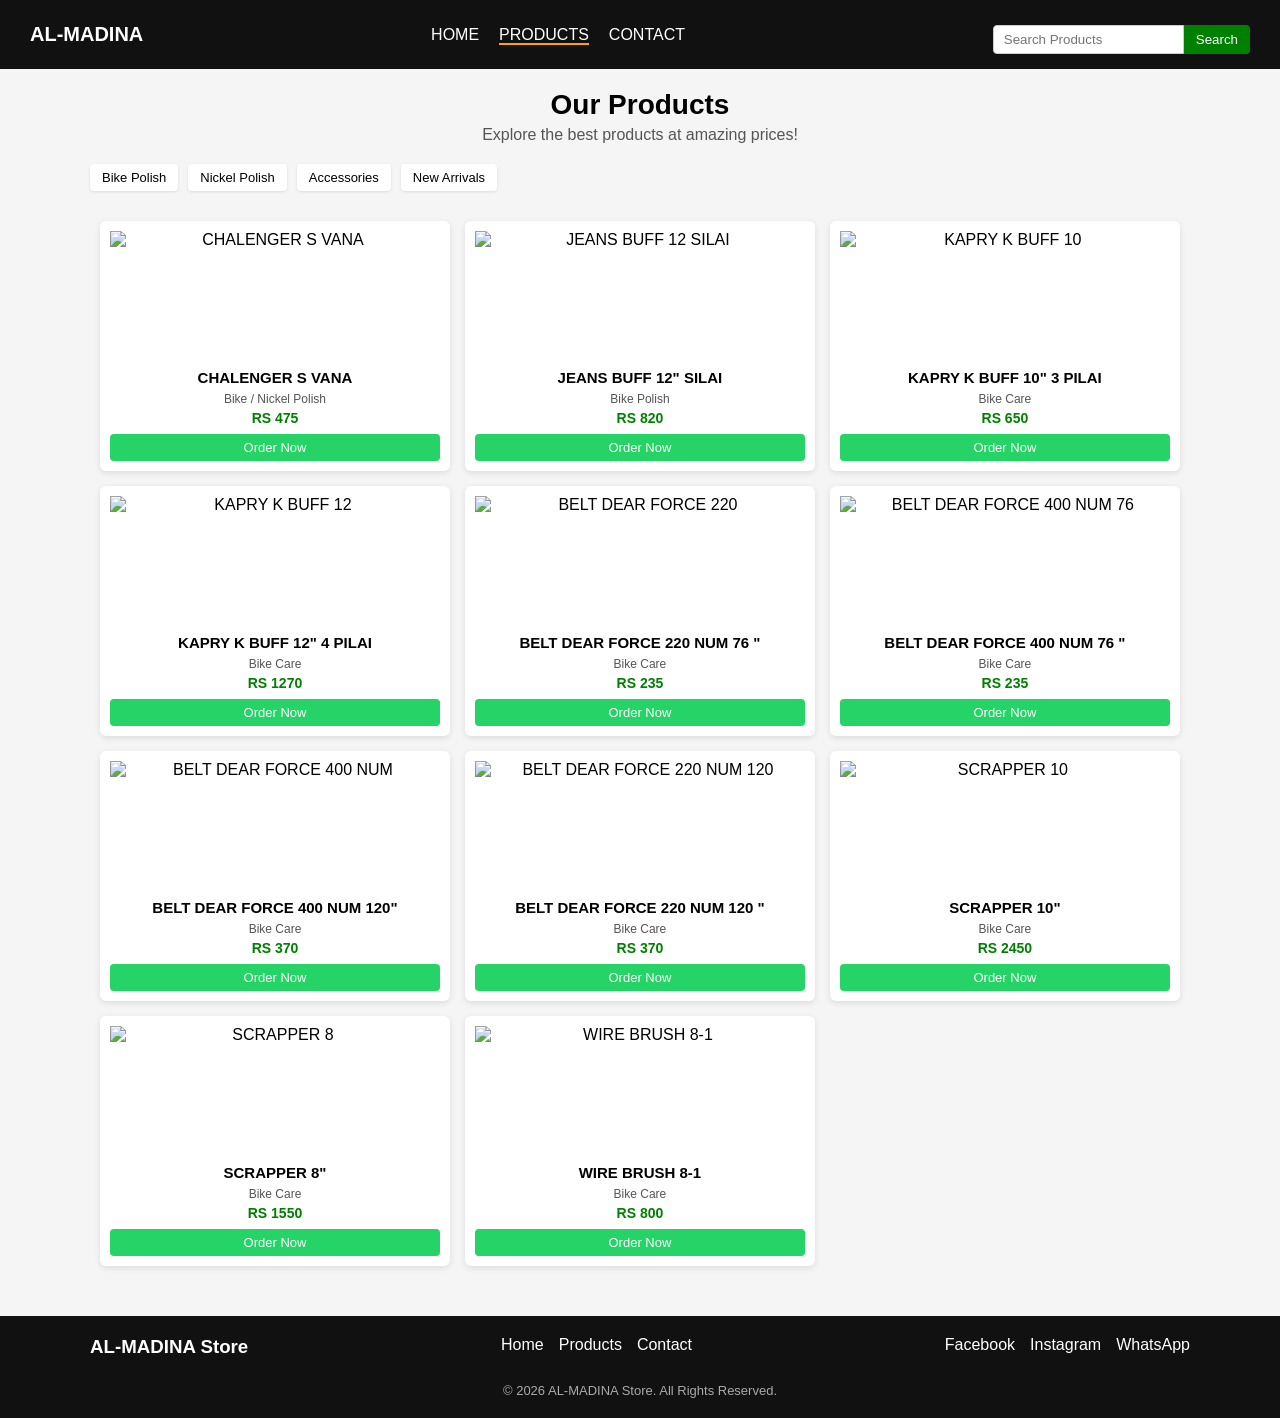
==== product.html @ 308ff264 "Add files via upload" ====
<!DOCTYPE html>
<html lang="en">
<head>
<meta charset="UTF-8">
<meta name="viewport" content="width=device-width, initial-scale=1.0">
<title>AL-MADINA Products</title>
<link rel="stylesheet" href="style.css">
<style>
/* ===== Reset ===== */
* { box-sizing:border-box; margin:0; padding:0; font-family: Arial, sans-serif; }
body { background:#f5f5f5; }

/* ===== Navbar ===== */
.navbar { display:flex; justify-content:space-between; align-items:center; background:#111; color:white; padding:15px 30px; flex-wrap:wrap; }
.navbar .logo { font-size:20px; font-weight:bold; }
.navbar ul { list-style:none; display:flex; gap:20px; }
.navbar ul li a { text-decoration:none; color:white; font-weight:500; }
.navbar ul li a.active { border-bottom:2px solid orange; }

/* ===== Search Bar ===== */
.searchbar { display:flex; margin-left:20px; flex-wrap:wrap; margin-top:10px; }
.searchbar input { padding:6px 10px; border:1px solid #ccc; border-radius:4px 0 0 4px; flex:1; min-width:150px; }
.searchbar .btn { padding:6px 12px; border:none; background:green; color:white; cursor:pointer; border-radius:0 4px 4px 0; }

/* ===== Hero / Page Title ===== */
.hero { text-align:center; margin:20px 0; }
.hero h1 { font-size:28px; margin-bottom:5px; }
.hero p { font-size:16px; color:#555; }

/* ===== Categories ===== */
.categories { max-width:1100px; margin:10px auto 20px auto; display:flex; gap:10px; flex-wrap:wrap; }
.category-item { background:#fff; padding:6px 12px; border-radius:4px; font-size:13px; cursor:pointer; box-shadow:0 1px 3px rgba(0,0,0,0.1); transition:0.2s; }
.category-item:hover { background:orange; color:white; }

/* ===== Products Grid ===== */
.products { max-width:1100px; margin:auto; display:flex; flex-wrap:wrap; gap:15px; padding:10px; }

/* ===== Product Card ===== */
.product-card { background:#fff; width:calc(33.33% - 10px); border-radius:6px; padding:10px; text-align:center; position:relative; box-shadow:0 2px 6px rgba(0,0,0,0.1); transition:0.3s; }
.product-card:hover { transform:translateY(-3px); box-shadow:0 5px 12px rgba(0,0,0,0.2); }
.product-card img { width:100%; height:130px; object-fit:contain; margin-bottom:8px; display:block; }
.product-card h3 { font-size:15px; margin:6px 0; }
.product-card .category { font-size:12px; color:#555; margin-bottom:4px; }
.product-card .old-price { font-size:12px; color:gray; text-decoration:line-through; }
.product-card .new-price { font-size:14px; color:green; font-weight:bold; margin-bottom:8px; }
.product-card .btn { display:block; padding:6px; background:#25d366; color:#fff; text-decoration:none; border-radius:4px; font-size:13px; transition:0.2s; }
.product-card .btn:hover { background:#128c4a; }
.product-card .badge { position:absolute; top:6px; left:6px; background:red; color:white; font-size:11px; padding:3px 6px; border-radius:3px; }

/* ===== Footer ===== */
.footer { background:#111; color:white; padding:20px 0; margin-top:40px; }
.footer-container { max-width:1100px; margin:auto; display:flex; justify-content:space-between; flex-wrap:wrap; }
.footer-logo h3 { margin-bottom:10px; }
.footer-links, .footer-social { display:flex; gap:15px; flex-wrap:wrap; }
.footer-links a, .footer-social a { color:white; text-decoration:none; }
.footer-copy { text-align:center; margin-top:15px; font-size:13px; color:#aaa; }

/* ===== Responsive ===== */
@media(max-width:900px){ .product-card{ width:calc(50% - 10px); } }
@media(max-width:500px){ .product-card{ width:100%; } .navbar{ flex-direction:column; align-items:flex-start; gap:10px; } .searchbar{ width:100%; } }
</style>
</head>
<body>

<div class="main">

  <!-- Navbar -->
  <div class="navbar">
    <div class="logo">AL-MADINA</div>
    <ul>
      <li><a href="index.html">HOME</a></li>
      <li><a href="products.html" class="active">PRODUCTS</a></li>
      <li><a href="contact.html">CONTACT</a></li>
    </ul>
    <div class="searchbar">
      <input type="search" placeholder="Search Products">
      <button class="btn">Search</button>
    </div>
  </div>

  <!-- Hero / Page Title -->
  <div class="hero">
    <h1>Our Products</h1>
    <p>Explore the best products at amazing prices!</p>
  </div>

  <!-- Categories -->
  <div class="categories">
    <div class="category-item">Bike Polish</div>
    <div class="category-item">Nickel Polish</div>
    <div class="category-item">Accessories</div>
    <div class="category-item">New Arrivals</div>
  </div>

  <!-- Products Grid -->
  <div class="products">
    <!-- Product Card 1 -->
    <div class="product-card">
      <img src="images/CHALENGER.png" alt="CHALENGER S VANA">
      <h3>CHALENGER S VANA</h3>
      <p class="category">Bike / Nickel Polish</p>
      <p class="new-price">RS 475</p>
      <a href="https://wa.me/923164080735" class="btn">Order Now</a>
    </div>

    <!-- Product Card 2 -->
    <div class="product-card">
      <img src="images/jeans buff  12.jfif" alt="JEANS BUFF 12 SILAI">
      <h3>JEANS BUFF 12" SILAI</h3>
      <p class="category">Bike Polish</p>
      <p class="new-price">RS 820</p>
       <a href="https://wa.me/923164080735" class="btn">Order Now</a>
    </div>

    <!-- Product Card 3 -->
    <div class="product-card">
      <img src="images/kappary buff.jfif" alt="KAPRY K BUFF 10" 3 PILAI">
      <h3>KAPRY K BUFF 10" 3 PILAI</h3>
      <p class="category">Bike Care</p>
      <p class="new-price">RS 650</p>
       <a href="https://wa.me/923164080735" class="btn">Order Now</a>
    </div>
      <div class="product-card">
      <img src="images/kapray buff 1.jfif" alt="KAPRY K BUFF 12" 4 PILAI">
      <h3>KAPRY K BUFF 12" 4 PILAI</h3>
      <p class="category">Bike Care</p>
      <p class="new-price">RS 1270</p>
       <a href="https://wa.me/923164080735" class="btn">Order Now</a>
    </div>

     <div class="product-card">
      <img src="images/belt.jfif" alt="BELT DEAR FORCE 220" 76">
      <h3>BELT DEAR FORCE 220 NUM 76 "</h3>
      <p class="category">Bike Care</p>
      <p class="new-price">RS 235</p>
       <a href="https://wa.me/923164080735" class="btn">Order Now</a>
    </div>
     <div class="product-card">
      <img src="images/belt.jfif" alt="BELT DEAR FORCE 400 NUM 76">
      <h3>BELT DEAR FORCE 400 NUM 76 "</h3>
      <p class="category">Bike Care</p>
      <p class="new-price">RS 235</p>
       <a href="https://wa.me/923164080735" class="btn">Order Now</a>
    </div>
     <div class="product-card">
      <img src="images/belt.jfif" alt="BELT DEAR FORCE 400 NUM">
      <h3>BELT DEAR FORCE 400 NUM 120"</h3>
      <p class="category">Bike Care</p>
      <p class="new-price">RS 370</p>
       <a href="https://wa.me/923164080735" class="btn">Order Now</a>
    </div>
      <div class="product-card">
      <img src="images/belt.jfif" alt="BELT DEAR FORCE 220 NUM 120">
      <h3>BELT DEAR FORCE 220 NUM 120 "</h3>
      <p class="category">Bike Care</p>
      <p class="new-price">RS 370</p>
       <a href="https://wa.me/923164080735" class="btn">Order Now</a>
    </div>
     <div class="product-card">
      <img src="images/SCRAPPER.jpeg" alt="SCRAPPER 10">
      <h3>SCRAPPER 10"</h3>
      <p class="category">Bike Care</p>
      <p class="new-price">RS 2450</p>
       <a href="https://wa.me/923164080735" class="btn">Order Now</a>
    </div>
      <div class="product-card">
      <img src="images/SCRAPPER.jpeg" alt="SCRAPPER 8">
      <h3>SCRAPPER 8"</h3>
      <p class="category">Bike Care</p>
      <p class="new-price">RS 1550</p>
       <a href="https://wa.me/923164080735" class="btn">Order Now</a>
    </div>

     <div class="product-card">
      <img src="images/WIRE BRUSH.jpeg" alt="WIRE BRUSH 8-1">
      <h3>WIRE BRUSH 8-1</h3>
      <p class="category">Bike Care</p>
      <p class="new-price">RS 800</p>
      <a href="#" class="btn">Order Now</a>
    </div>

  </div>

  <!-- Footer -->
  <footer class="footer">
    <div class="footer-container">
      <div class="footer-logo"><h3>AL-MADINA Store</h3></div>
      <div class="footer-links">
        <a href="index.html">Home</a>
        <a href="products.html">Products</a>
        <a href="#">Contact</a>
      </div>
      <div class="footer-social">
        <a href="#">Facebook</a>
        <a href="#">Instagram</a>
        <a href="#">WhatsApp</a>
      </div>
    </div>
    <p class="footer-copy">© 2026 AL-MADINA Store. All Rights Reserved.</p>
  </footer>

</div>

</body>
</html>
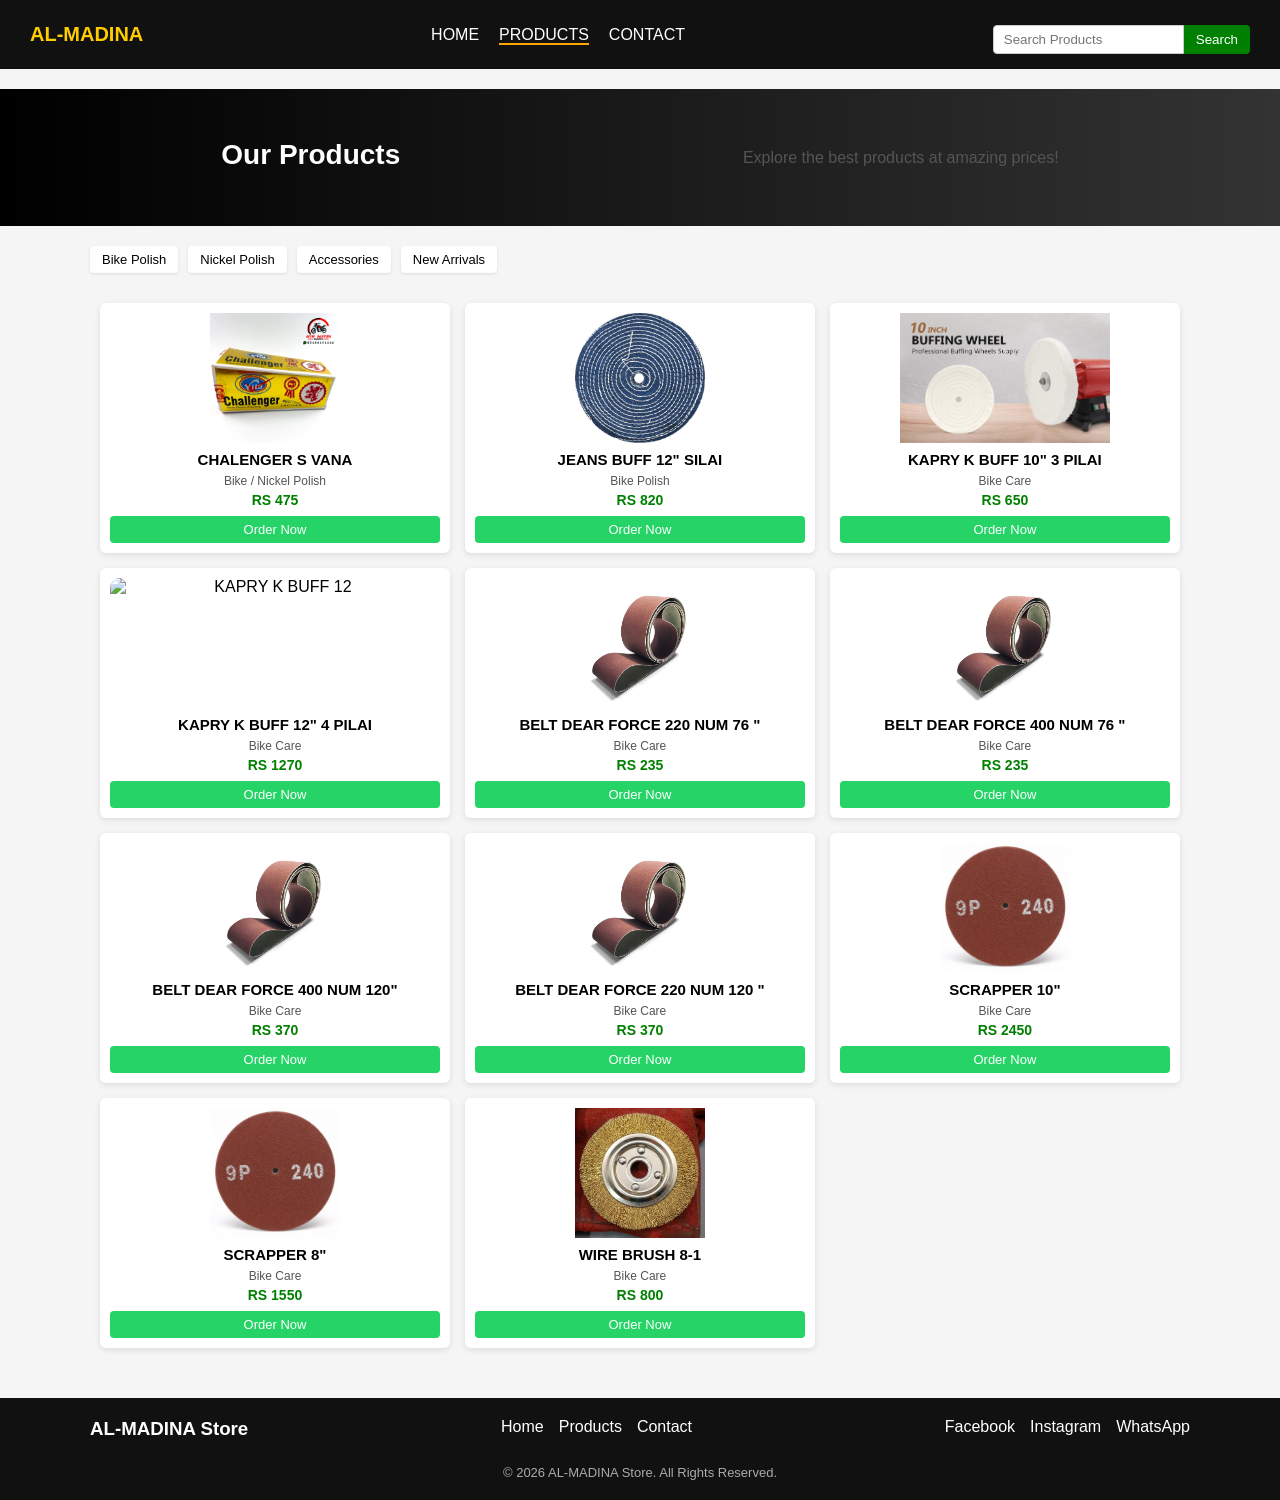
==== commit b23304b3: "Add files via upload" ====
--- a/product.html
+++ b/product.html
@@ -96,7 +96,7 @@
   <div class="products">
     <!-- Product Card 1 -->
     <div class="product-card">
-      <img src="images/CHALENGER.png" alt="CHALENGER S VANA">
+      <img src="images/challenger.png" alt="CHALENGER S VANA">
       <h3>CHALENGER S VANA</h3>
       <p class="category">Bike / Nickel Polish</p>
       <p class="new-price">RS 475</p>
@@ -105,7 +105,7 @@
 
     <!-- Product Card 2 -->
     <div class="product-card">
-      <img src="images/jeans buff  12.jfif" alt="JEANS BUFF 12 SILAI">
+      <img src="images/jeans-buff-12.png" alt="JEANS BUFF 12 SILAI">
       <h3>JEANS BUFF 12" SILAI</h3>
       <p class="category">Bike Polish</p>
       <p class="new-price">RS 820</p>
@@ -114,14 +114,14 @@
 
     <!-- Product Card 3 -->
     <div class="product-card">
-      <img src="images/kappary buff.jfif" alt="KAPRY K BUFF 10" 3 PILAI">
+      <img src="images/kappary-buff.png" alt="KAPRY K BUFF 10" 3 PILAI">
       <h3>KAPRY K BUFF 10" 3 PILAI</h3>
       <p class="category">Bike Care</p>
       <p class="new-price">RS 650</p>
        <a href="https://wa.me/923164080735" class="btn">Order Now</a>
     </div>
       <div class="product-card">
-      <img src="images/kapray buff 1.jfif" alt="KAPRY K BUFF 12" 4 PILAI">
+      <img src="images/kapray-buff-1.png" alt="KAPRY K BUFF 12" 4 PILAI">
       <h3>KAPRY K BUFF 12" 4 PILAI</h3>
       <p class="category">Bike Care</p>
       <p class="new-price">RS 1270</p>
@@ -129,42 +129,42 @@
     </div>
 
      <div class="product-card">
-      <img src="images/belt.jfif" alt="BELT DEAR FORCE 220" 76">
+      <img src="images/belt.png" alt="BELT DEAR FORCE 220" 76">
       <h3>BELT DEAR FORCE 220 NUM 76 "</h3>
       <p class="category">Bike Care</p>
       <p class="new-price">RS 235</p>
        <a href="https://wa.me/923164080735" class="btn">Order Now</a>
     </div>
      <div class="product-card">
-      <img src="images/belt.jfif" alt="BELT DEAR FORCE 400 NUM 76">
+      <img src="images/belt.png" alt="BELT DEAR FORCE 400 NUM 76">
       <h3>BELT DEAR FORCE 400 NUM 76 "</h3>
       <p class="category">Bike Care</p>
       <p class="new-price">RS 235</p>
        <a href="https://wa.me/923164080735" class="btn">Order Now</a>
     </div>
      <div class="product-card">
-      <img src="images/belt.jfif" alt="BELT DEAR FORCE 400 NUM">
+      <img src="images/belt.png" alt="BELT DEAR FORCE 400 NUM">
       <h3>BELT DEAR FORCE 400 NUM 120"</h3>
       <p class="category">Bike Care</p>
       <p class="new-price">RS 370</p>
        <a href="https://wa.me/923164080735" class="btn">Order Now</a>
     </div>
       <div class="product-card">
-      <img src="images/belt.jfif" alt="BELT DEAR FORCE 220 NUM 120">
+      <img src="images/belt.png" alt="BELT DEAR FORCE 220 NUM 120">
       <h3>BELT DEAR FORCE 220 NUM 120 "</h3>
       <p class="category">Bike Care</p>
       <p class="new-price">RS 370</p>
        <a href="https://wa.me/923164080735" class="btn">Order Now</a>
     </div>
      <div class="product-card">
-      <img src="images/SCRAPPER.jpeg" alt="SCRAPPER 10">
+      <img src="images/scapper.png" alt="SCRAPPER 10">
       <h3>SCRAPPER 10"</h3>
       <p class="category">Bike Care</p>
       <p class="new-price">RS 2450</p>
        <a href="https://wa.me/923164080735" class="btn">Order Now</a>
     </div>
       <div class="product-card">
-      <img src="images/SCRAPPER.jpeg" alt="SCRAPPER 8">
+      <img src="images/scapper.png" alt="SCRAPPER 8">
       <h3>SCRAPPER 8"</h3>
       <p class="category">Bike Care</p>
       <p class="new-price">RS 1550</p>
@@ -172,7 +172,7 @@
     </div>
 
      <div class="product-card">
-      <img src="images/WIRE BRUSH.jpeg" alt="WIRE BRUSH 8-1">
+      <img src="images/wire-brush.png" alt="WIRE BRUSH 8-1">
       <h3>WIRE BRUSH 8-1</h3>
       <p class="category">Bike Care</p>
       <p class="new-price">RS 800</p>
--- a/style.css
+++ b/style.css
@@ -0,0 +1,425 @@
+/* Reset */
+*{
+  margin: 0;
+  padding: 0;
+  box-sizing: border-box;
+  font-family: 'Poppins', sans-serif;
+}
+
+/* Body */
+body{
+  background: #f5f5f5;
+}
+
+/* ===== NAVBAR ===== */
+.navbar{
+  display: flex;
+  justify-content: space-between;
+  align-items: center;
+  background: #111;
+  padding: 15px 50px;
+}
+
+.logo {
+  display: flex;
+  align-items: center;
+  gap: 10px;
+  color: #ffcc00;
+  font-size: 22px;
+  font-weight: bold;
+}
+
+/* Logo Image */
+.logo img {
+  width: 70px;
+  height: 70px;
+  object-fit: cover;
+  border-radius: 50%;   /* round logo */
+  border: 2px solid #ffcc00;
+}
+
+.menu{
+  list-style: none;
+  display: flex;
+  gap: 20px;
+}
+
+.menu li a{
+  text-decoration: none;
+  color: white;
+  transition: 0.3s;
+}
+
+.menu li a:hover{
+  color: #ffcc00;
+}
+
+/* Search */
+.searchbar input{
+  padding: 7px;
+}
+.searchbar button{
+  background: #ffcc00;
+  border: none;
+  padding: 6px 10px;
+  cursor: pointer;
+}
+
+/* ===== HERO ===== */
+.hero{
+  display: flex;
+  align-items: center;
+  justify-content: space-around;
+  padding: 50px;
+  background: linear-gradient(to right, #000, #333);
+  color: white;
+}
+
+.hero-text h1{
+  font-size: 40px;
+}
+
+.hero-text p{
+  margin: 15px 0;
+}
+
+.hero-text button{
+  padding: 10px 20px;
+  background: #ffcc00;
+  border: none;
+  cursor: pointer;
+}
+
+.hero-image img{
+  width: 300px;
+  border-radius: 10px;
+}
+
+/* ===== PRODUCTS ===== */
+.products{
+  padding: 50px;
+  text-align: center;
+}
+
+.products h2{
+  margin-bottom: 30px;
+}
+
+.product-box{
+  display: inline-block;
+  background: white;
+  margin: 10px;
+  padding: 15px;
+  border-radius: 10px;
+  width: 200px;
+}
+
+.product-box img{
+  width: 100%;
+}
+
+.product-box button{
+  margin-top: 10px;
+  background: #ffcc00;
+  border: none;
+  padding: 5px 10px;
+}
+
+/* ===== CONTACT PAGE ===== */
+.contact-section {
+  padding: 60px 20px;
+  display: flex;
+  justify-content: center;
+  align-items: center;
+}
+
+.contact-card {
+  background: white;
+  width: 400px;
+  padding: 35px;
+  border-radius: 15px;
+  text-align: center;
+  box-shadow: 0 10px 25px rgba(0,0,0,0.25);
+  transition: 0.3s;
+}
+
+.contact-card:hover {
+  transform: translateY(-5px);
+}
+
+.contact-card h1 {
+  margin-bottom: 20px;
+  color: #111;
+}
+
+.contact-info {
+  margin: 15px 0;
+  font-size: 18px;
+  color: #333;
+}
+
+.contact-info span {
+  color: #ffcc00;
+  font-weight: bold;
+}
+
+/* Buttons */
+.contact-btn {
+  display: inline-block;
+  margin-top: 20px;
+  padding: 12px 22px;
+  border-radius: 30px;
+  border: none;
+  cursor: pointer;
+  font-size: 15px;
+  transition: 0.3s;
+}
+
+/* WhatsApp */
+.whatsapp-btn {
+  background: #25D366;
+  color: white;
+}
+
+.whatsapp-btn:hover {
+  background: #1ebe5d;
+  transform: scale(1.05);
+}
+
+/* Email */
+.email-btn {
+  background: #ffcc00;
+  color: black;
+  margin-left: 10px;
+}
+
+.email-btn:hover {
+  background: orange;
+  transform: scale(1.05);
+}
+
+/* ===== FOOTER ===== */
+.footer {
+  background: #111;
+  color: white;
+  padding: 30px 20px 10px;
+}
+
+.footer-container {
+  display: flex;
+  justify-content: space-between;
+  flex-wrap: wrap;
+}
+
+.footer-box {
+  width: 250px;
+  margin: 10px;
+}
+
+.footer-box h3 {
+  margin-bottom: 10px;
+}
+
+.footer-box ul {
+  list-style: none;
+  padding: 0;
+}
+
+.footer-box ul li {
+  margin: 5px 0;
+}
+
+.footer-box a {
+  color: white;
+  text-decoration: none;
+}
+
+.footer-box a:hover {
+  color: orange;
+}
+
+.footer-bottom {
+  text-align: center;
+  border-top: 1px solid #444;
+  margin-top: 20px;
+  padding-top: 10px;
+}
+/* ===== FEATURES SECTION ===== */
+.features {
+  display: flex;
+  justify-content: space-around;
+  align-items: center;
+  padding: 40px 20px;
+  background: #fff;
+  text-align: center;
+}
+
+.feature-box {
+  width: 30%;
+  padding: 20px;
+  border-radius: 10px;
+  transition: 0.3s;
+}
+
+.feature-box h3 {
+  margin-bottom: 10px;
+  color: #111;
+}
+
+.feature-box p {
+  font-size: 14px;
+  color: #555;
+}
+
+/* Hover Effect */
+.feature-box:hover {
+  background: #ffcc00;
+  color: black;
+  transform: translateY(-8px);
+}
+
+/* ===== PRODUCTS PREVIEW ===== */
+.products-preview {
+  padding: 50px 20px;
+  text-align: center;
+}
+
+.products-preview h2 {
+  margin-bottom: 30px;
+}
+
+/* Product Container */
+.product-container {
+  display: flex;
+  justify-content: center;
+  gap: 20px;
+  flex-wrap: wrap;
+}
+
+/* Product Card */
+.product-card {
+  background: white;
+  width: 220px;
+  padding: 20px;
+  border-radius: 10px;
+  box-shadow: 0 5px 15px rgba(0,0,0,0.1);
+  transition: 0.3s;
+}
+
+.product-card h3 {
+  margin-bottom: 10px;
+}
+
+.product-card p {
+  font-size: 14px;
+  color: #555;
+}
+
+/* Button */
+.product-card button {
+  margin-top: 10px;
+  background: #ffcc00;
+  border: none;
+  padding: 8px 15px;
+  cursor: pointer;
+  border-radius: 5px;
+  transition: 0.3s;
+}
+
+.product-card button:hover {
+  background: orange;
+  transform: scale(1.05);
+}
+
+/* Hover Effect */
+.product-card:hover {
+  transform: translateY(-8px);
+}
+
+/* ===== RESPONSIVE ===== */
+@media (max-width: 768px) {
+
+  .features {
+    flex-direction: column;
+  }
+
+  .feature-box {
+    width: 90%;
+    margin-bottom: 15px;
+  }
+
+  .product-card {
+    width: 90%;
+  }
+}
+/* ===== PRODUCT IMAGE FIX ===== */
+.product-card img {
+  width: 100%;
+  height: 180px;
+  object-fit: cover;
+  border-radius: 10px;
+}
+
+/* Product Card Improve */
+.product-card {
+  background: white;
+  width: 230px;
+  padding: 15px;
+  border-radius: 12px;
+  box-shadow: 0 5px 15px rgba(0,0,0,0.15);
+  transition: 0.3s;
+  text-align: center;
+}
+
+/* Hover Effect */
+.product-card:hover {
+  transform: translateY(-10px);
+}
+
+/* Title */
+.product-card h3 {
+  margin: 10px 0;
+  font-size: 18px;
+}
+
+/* Description */
+.product-card p {
+  font-size: 14px;
+  color: #555;
+}
+
+/* Button */
+.product-card button {
+  margin-top: 10px;
+  background: #ffcc00;
+  border: none;
+  padding: 8px 15px;
+  cursor: pointer;
+  border-radius: 5px;
+  transition: 0.3s;
+}
+
+/* Button Hover */
+.product-card button:hover {
+  background: orange;
+  transform: scale(1.05);
+}
+
+/* ===== PRODUCT CONTAINER ALIGN ===== */
+.product-container {
+  display: flex;
+  justify-content: center;
+  gap: 20px;
+  flex-wrap: wrap;
+}
+
+/* ===== MOBILE ===== */
+@media (max-width: 768px) {
+  .product-card {
+    width: 90%;
+  }
+
+  .product-card img {
+    height: 200px;
+  }
+}
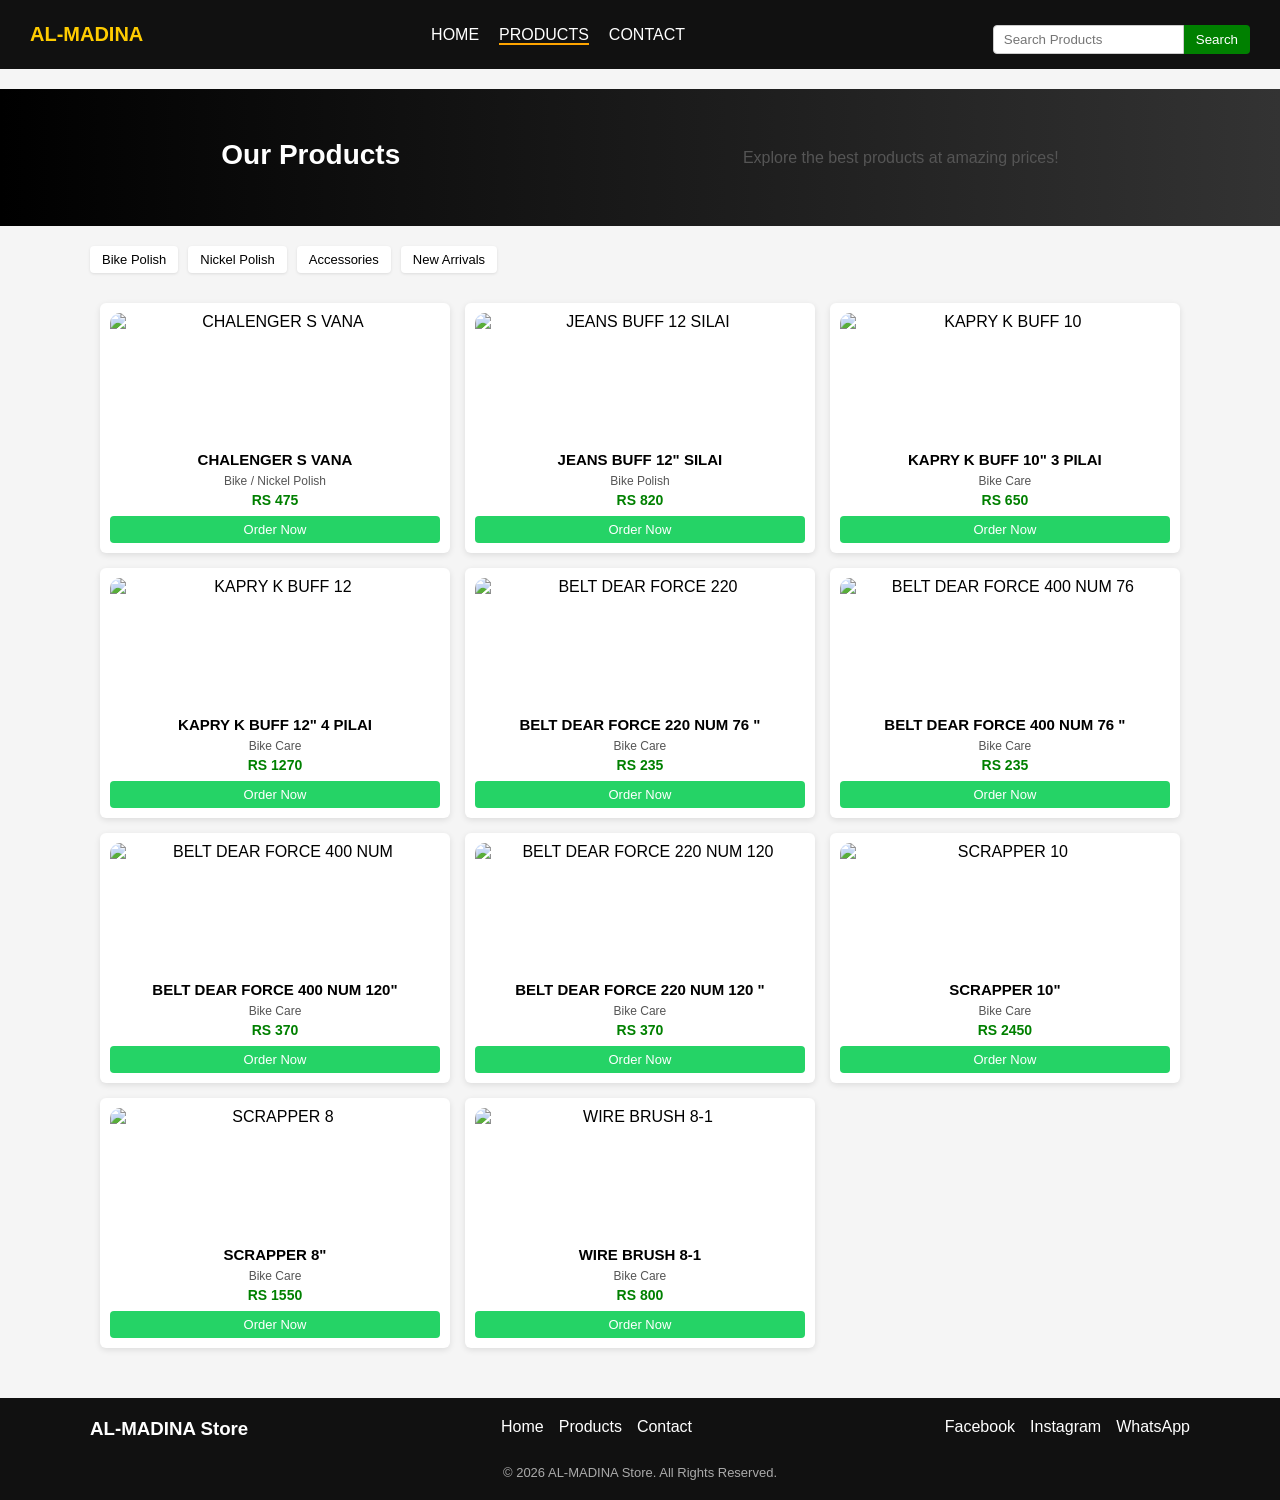
==== commit 0413a70b: "Add files via upload" ====
--- a/product.html
+++ b/product.html
@@ -96,7 +96,7 @@
   <div class="products">
     <!-- Product Card 1 -->
     <div class="product-card">
-      <img src="images/challenger.png" alt="CHALENGER S VANA">
+      <img src="/al-madina-store/images/challenger.png" alt="CHALENGER S VANA">
       <h3>CHALENGER S VANA</h3>
       <p class="category">Bike / Nickel Polish</p>
       <p class="new-price">RS 475</p>
@@ -105,7 +105,7 @@
 
     <!-- Product Card 2 -->
     <div class="product-card">
-      <img src="images/jeans-buff-12.png" alt="JEANS BUFF 12 SILAI">
+      <img src="/al-madina-store/images/jeans-buff-12.png" alt="JEANS BUFF 12 SILAI">
       <h3>JEANS BUFF 12" SILAI</h3>
       <p class="category">Bike Polish</p>
       <p class="new-price">RS 820</p>
@@ -114,14 +114,14 @@
 
     <!-- Product Card 3 -->
     <div class="product-card">
-      <img src="images/kappary-buff.png" alt="KAPRY K BUFF 10" 3 PILAI">
+      <img src="/al-madina-store/images/kappary-buff.png" alt="KAPRY K BUFF 10" 3 PILAI">
       <h3>KAPRY K BUFF 10" 3 PILAI</h3>
       <p class="category">Bike Care</p>
       <p class="new-price">RS 650</p>
        <a href="https://wa.me/923164080735" class="btn">Order Now</a>
     </div>
       <div class="product-card">
-      <img src="images/kapray-buff-1.png" alt="KAPRY K BUFF 12" 4 PILAI">
+      <img src="/al-madina-store/images/kapray-buff-1.png" alt="KAPRY K BUFF 12" 4 PILAI">
       <h3>KAPRY K BUFF 12" 4 PILAI</h3>
       <p class="category">Bike Care</p>
       <p class="new-price">RS 1270</p>
@@ -129,42 +129,42 @@
     </div>
 
      <div class="product-card">
-      <img src="images/belt.png" alt="BELT DEAR FORCE 220" 76">
+      <img src="/al-madina-store/images/belt.png" alt="BELT DEAR FORCE 220" 76">
       <h3>BELT DEAR FORCE 220 NUM 76 "</h3>
       <p class="category">Bike Care</p>
       <p class="new-price">RS 235</p>
        <a href="https://wa.me/923164080735" class="btn">Order Now</a>
     </div>
      <div class="product-card">
-      <img src="images/belt.png" alt="BELT DEAR FORCE 400 NUM 76">
+      <img src="/al-madina-store/images/belt.png" alt="BELT DEAR FORCE 400 NUM 76">
       <h3>BELT DEAR FORCE 400 NUM 76 "</h3>
       <p class="category">Bike Care</p>
       <p class="new-price">RS 235</p>
        <a href="https://wa.me/923164080735" class="btn">Order Now</a>
     </div>
      <div class="product-card">
-      <img src="images/belt.png" alt="BELT DEAR FORCE 400 NUM">
+      <img src="/al-madina-store/images/belt.png" alt="BELT DEAR FORCE 400 NUM">
       <h3>BELT DEAR FORCE 400 NUM 120"</h3>
       <p class="category">Bike Care</p>
       <p class="new-price">RS 370</p>
        <a href="https://wa.me/923164080735" class="btn">Order Now</a>
     </div>
       <div class="product-card">
-      <img src="images/belt.png" alt="BELT DEAR FORCE 220 NUM 120">
+      <img src="/al-madina-store/images/belt.png" alt="BELT DEAR FORCE 220 NUM 120">
       <h3>BELT DEAR FORCE 220 NUM 120 "</h3>
       <p class="category">Bike Care</p>
       <p class="new-price">RS 370</p>
        <a href="https://wa.me/923164080735" class="btn">Order Now</a>
     </div>
      <div class="product-card">
-      <img src="images/scapper.png" alt="SCRAPPER 10">
+      <img src="/al-madina-store/images/scapper.png" alt="SCRAPPER 10">
       <h3>SCRAPPER 10"</h3>
       <p class="category">Bike Care</p>
       <p class="new-price">RS 2450</p>
        <a href="https://wa.me/923164080735" class="btn">Order Now</a>
     </div>
       <div class="product-card">
-      <img src="images/scapper.png" alt="SCRAPPER 8">
+      <img src="/al-madina-store/images/scapper.png" alt="SCRAPPER 8">
       <h3>SCRAPPER 8"</h3>
       <p class="category">Bike Care</p>
       <p class="new-price">RS 1550</p>
@@ -172,7 +172,7 @@
     </div>
 
      <div class="product-card">
-      <img src="images/wire-brush.png" alt="WIRE BRUSH 8-1">
+      <img src="/al-madina-store/images/wire-brush.png" alt="WIRE BRUSH 8-1">
       <h3>WIRE BRUSH 8-1</h3>
       <p class="category">Bike Care</p>
       <p class="new-price">RS 800</p>
--- a/style.css
+++ b/style.css
@@ -413,13 +413,48 @@
   flex-wrap: wrap;
 }
 
-/* ===== MOBILE ===== */
+/* ===== MOBILE RESPONSIVE ===== */
 @media (max-width: 768px) {
-  .product-card {
+
+  .navbar {
+    flex-direction: column;
+    text-align: center;
+  }
+
+  .navbar ul {
+    flex-direction: column;
+    padding: 0;
+  }
+
+  .navbar ul li {
+    margin: 10px 0;
+  }
+
+  .hero {
+    height: auto;
+    padding: 50px 20px;
+    text-align: center;
+  }
+
+  .hero-text h1 {
+    font-size: 24px;
+  }
+
+  .hero-text p {
+    font-size: 16px;
+  }
+
+  .service-box {
+    flex-direction: column;
+    align-items: center;
+  }
+
+  .card {
     width: 90%;
-  }
-
-  .product-card img {
-    height: 200px;
-  }
-}
+    margin-bottom: 20px;
+  }
+
+  footer {
+    text-align: center;
+  }
+}
